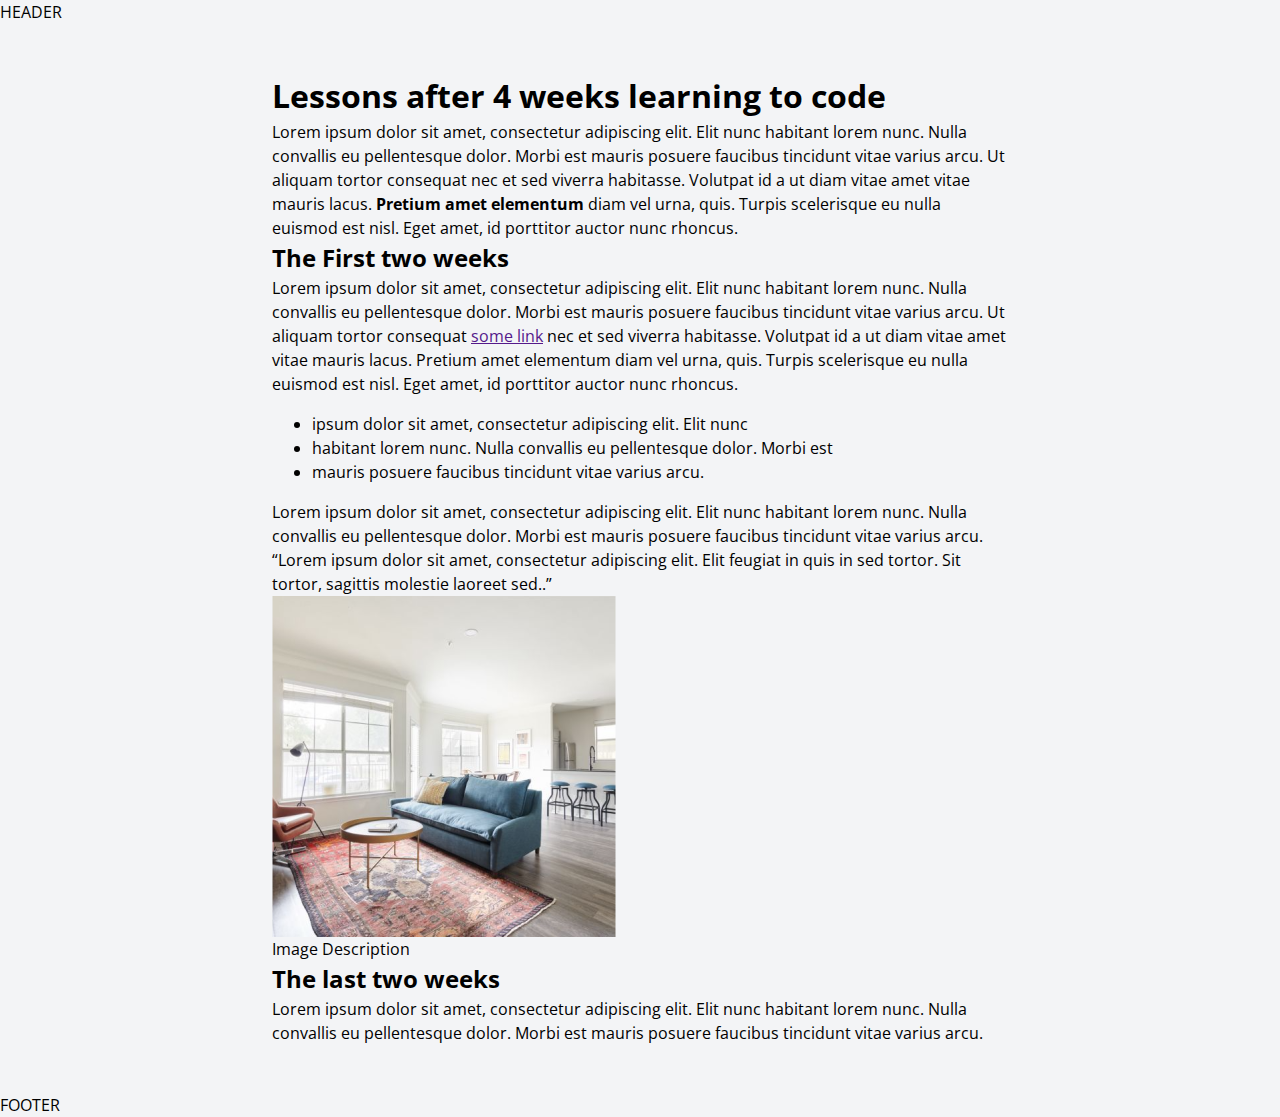
==== article/article.html @ 6e025fb3 "avance2" ====
<!DOCTYPE html>
<html lang="en">
  <head>
    <meta charset="UTF-8" />
    <meta http-equiv="X-UA-Compatible" content="IE=edge" />
    <meta name="viewport" content="width=device-width, initial-scale=1.0" />
    <title>Document</title>

    <link rel="preconnect" href="https://fonts.googleapis.com" />
    <link rel="preconnect" href="https://fonts.gstatic.com" crossorigin />
    <link
      href="https://fonts.googleapis.com/css2?family=Open+Sans:wght@300;400;600&display=swap"
      rel="stylesheet"
    />
    <link rel="stylesheet" href="reset.css" />
    <link rel="stylesheet" href="style.css" />
  </head>
  <body>
    <div>HEADER</div>
    <div class="section">
      <div class="container">
        <h1>Lessons after 4 weeks learning to code</h1>
        <p>
          Lorem ipsum dolor sit amet, consectetur adipiscing elit. Elit nunc
          habitant lorem nunc. Nulla convallis eu pellentesque dolor. Morbi est
          mauris posuere faucibus tincidunt vitae varius arcu. Ut aliquam tortor
          consequat nec et sed viverra habitasse. Volutpat id a ut diam vitae
          amet vitae mauris lacus. <strong>Pretium amet elementum</strong> diam
          vel urna, quis. Turpis scelerisque eu nulla euismod est nisl. Eget
          amet, id porttitor auctor nunc rhoncus.
        </p>
        <h2>The First two weeks</h2>
        <p>
          Lorem ipsum dolor sit amet, consectetur adipiscing elit. Elit nunc
          habitant lorem nunc. Nulla convallis eu pellentesque dolor. Morbi est
          mauris posuere faucibus tincidunt vitae varius arcu. Ut aliquam tortor
          consequat <a href="">some link</a> nec et sed viverra habitasse.
          Volutpat id a ut diam vitae amet vitae mauris lacus. Pretium amet
          elementum diam vel urna, quis. Turpis scelerisque eu nulla euismod est
          nisl. Eget amet, id porttitor auctor nunc rhoncus.
        </p>
        <ul>
          <li>ipsum dolor sit amet, consectetur adipiscing elit. Elit nunc</li>
          <li>
            habitant lorem nunc. Nulla convallis eu pellentesque dolor. Morbi
            est
          </li>
          <li>mauris posuere faucibus tincidunt vitae varius arcu.</li>
        </ul>
        <p>
          Lorem ipsum dolor sit amet, consectetur adipiscing elit. Elit nunc
          habitant lorem nunc. Nulla convallis eu pellentesque dolor. Morbi est
          mauris posuere faucibus tincidunt vitae varius arcu.
        </p>
        <blockquote>
          <p>
            “Lorem ipsum dolor sit amet, consectetur adipiscing elit. Elit
            feugiat in quis in sed tortor. Sit tortor, sagittis molestie laoreet
            sed..”
          </p>
        </blockquote>
        <figure>
          <img src="images/image.png" alt="A beautiful living-room" />
          <figcaption>Image Description</figcaption>
        </figure>
        <h2>The last two weeks</h2>
        <p>
          Lorem ipsum dolor sit amet, consectetur adipiscing elit. Elit nunc
          habitant lorem nunc. Nulla convallis eu pellentesque dolor. Morbi est
          mauris posuere faucibus tincidunt vitae varius arcu.
        </p>
      </div>
    </div>
    <div>FOOTER</div>
  </body>
</html>
---- article/style.css ----
/*reset*/
/* Box sizing rules */
*,
*::before,
*::after {
  box-sizing: border-box;
}

/* Remove default margin */
body,
h1,
h2,
h3,
h4,
p,
figure,
blockquote,
dl,
dd {
  margin: 0;
}

/* Remove list styles on ul, ol elements with a list role, which suggests default styling will be removed */
ul[role='list'],
ol[role='list'] {
  list-style: none;
}

/* Set core root defaults */
html:focus-within {
  scroll-behavior: smooth;
}

/* Set core body defaults */
body {
  min-height: 100vh;
  text-rendering: optimizeSpeed;
  line-height: 1.5;
}

/* A elements that don't have a class get default styles */
a:not([class]) {
  text-decoration-skip-ink: auto;
}

/* Make images easier to work with */
img,
picture {
  max-width: 100%;
  display: block;
}

/* Inherit fonts for inputs and buttons */
input,
button,
textarea,
select {
  font: inherit;
}

/* Remove all animations, transitions and smooth scroll for people that prefer not to see them */
@media (prefers-reduced-motion: reduce) {
  html:focus-within {
   scroll-behavior: auto;
  }
  
  *,
  *::before,
  *::after {
    animation-duration: 0.01ms !important;
    animation-iteration-count: 1 !important;
    transition-duration: 0.01ms !important;
    scroll-behavior: auto !important;
  }
}



/*MIS ESTILOS*/
body {
    background-color: #F3F4F6;
    font-family: "Open Sans", "Segoe UI", Tahoma, sans-serif;
}

.container {
    max-width: 768px;
    padding-left: 16px;
    padding-right: 16px;
    margin-left: auto;
    margin-right: auto;
}

.section {
    margin-top: 48px;
    margin-bottom: 48px;
}
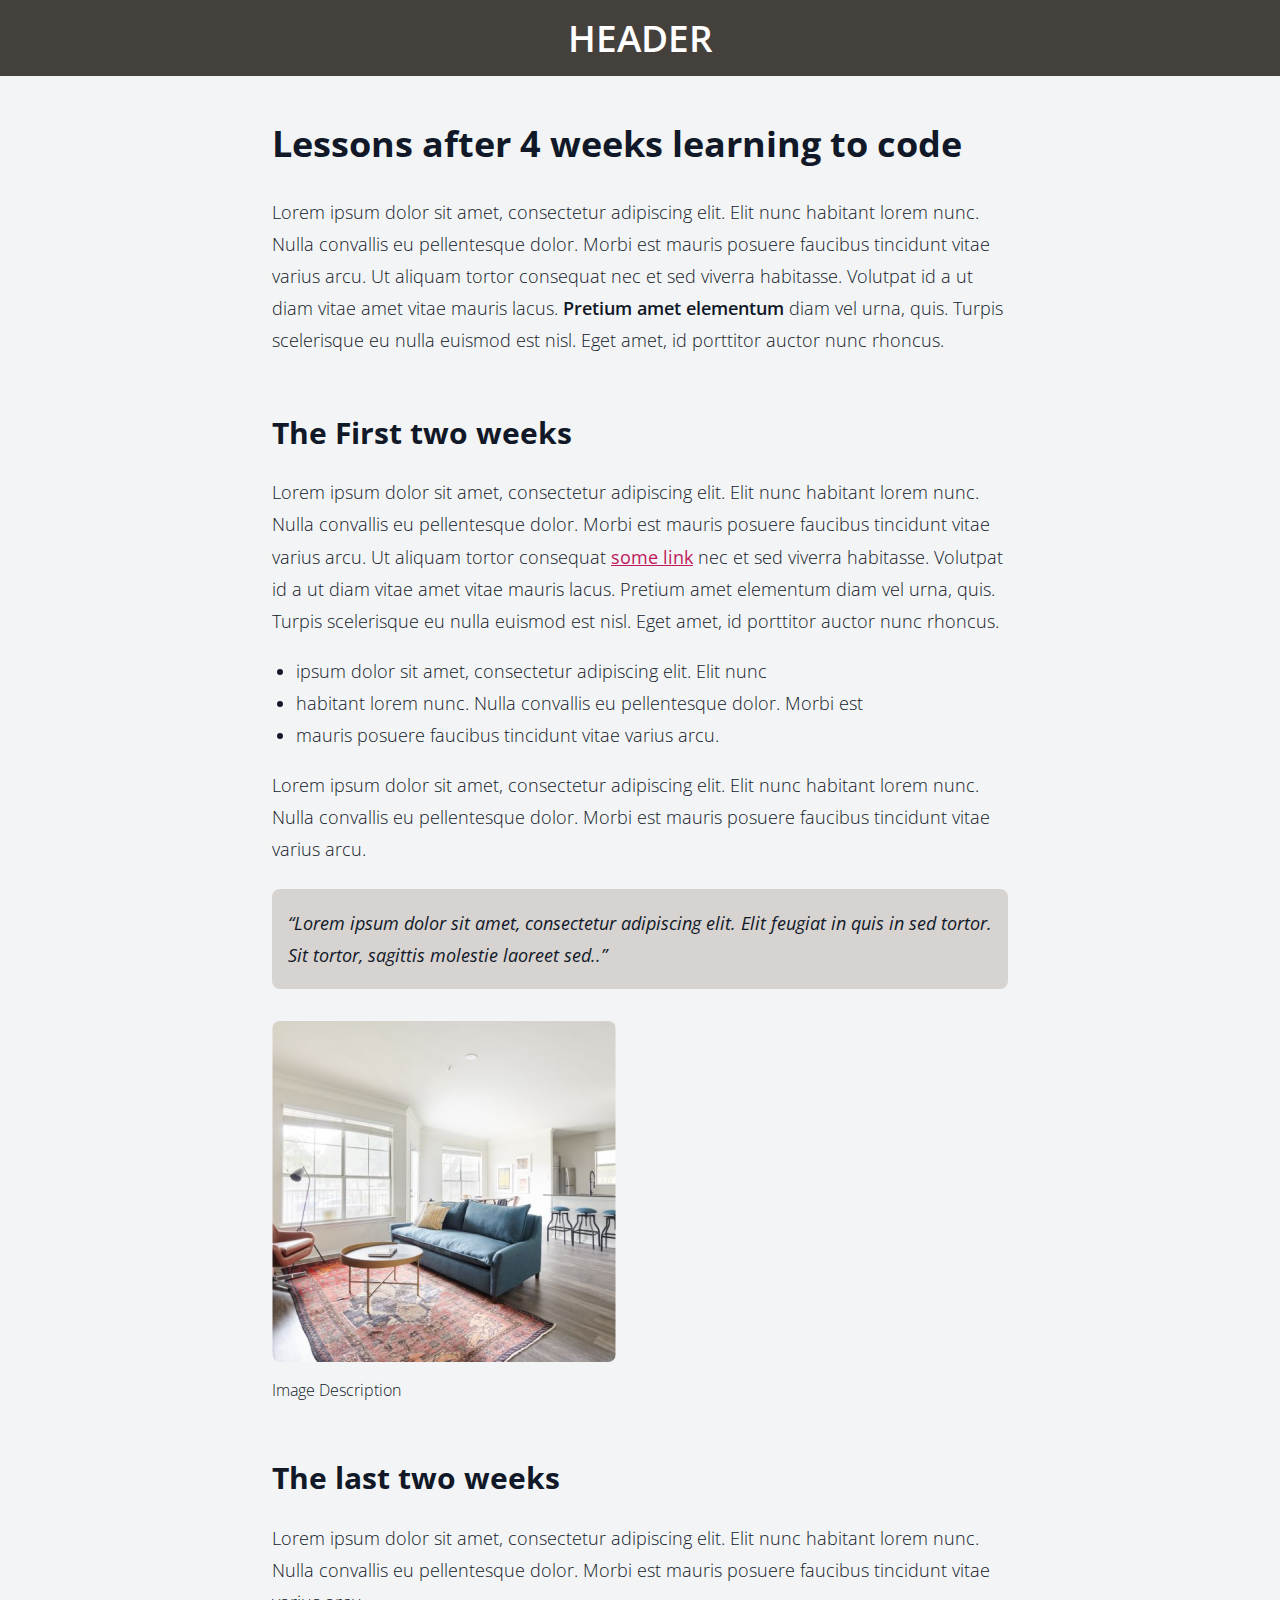
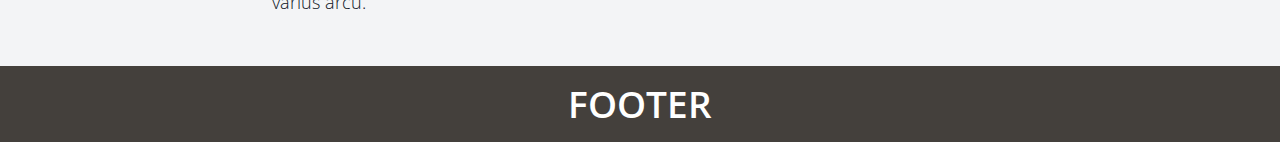
==== commit f940f0c4: "articulo terminado" ====
--- a/article/article.html
+++ b/article/article.html
@@ -16,61 +16,66 @@
     <link rel="stylesheet" href="style.css" />
   </head>
   <body>
-    <div>HEADER</div>
+    <div class="darkbox">HEADER</div>
     <div class="section">
       <div class="container">
-        <h1>Lessons after 4 weeks learning to code</h1>
-        <p>
-          Lorem ipsum dolor sit amet, consectetur adipiscing elit. Elit nunc
-          habitant lorem nunc. Nulla convallis eu pellentesque dolor. Morbi est
-          mauris posuere faucibus tincidunt vitae varius arcu. Ut aliquam tortor
-          consequat nec et sed viverra habitasse. Volutpat id a ut diam vitae
-          amet vitae mauris lacus. <strong>Pretium amet elementum</strong> diam
-          vel urna, quis. Turpis scelerisque eu nulla euismod est nisl. Eget
-          amet, id porttitor auctor nunc rhoncus.
-        </p>
-        <h2>The First two weeks</h2>
-        <p>
-          Lorem ipsum dolor sit amet, consectetur adipiscing elit. Elit nunc
-          habitant lorem nunc. Nulla convallis eu pellentesque dolor. Morbi est
-          mauris posuere faucibus tincidunt vitae varius arcu. Ut aliquam tortor
-          consequat <a href="">some link</a> nec et sed viverra habitasse.
-          Volutpat id a ut diam vitae amet vitae mauris lacus. Pretium amet
-          elementum diam vel urna, quis. Turpis scelerisque eu nulla euismod est
-          nisl. Eget amet, id porttitor auctor nunc rhoncus.
-        </p>
-        <ul>
-          <li>ipsum dolor sit amet, consectetur adipiscing elit. Elit nunc</li>
-          <li>
+        <div class="article">
+          <h1>Lessons after 4 weeks learning to code</h1>
+          <p>
+            Lorem ipsum dolor sit amet, consectetur adipiscing elit. Elit nunc
             habitant lorem nunc. Nulla convallis eu pellentesque dolor. Morbi
-            est
-          </li>
-          <li>mauris posuere faucibus tincidunt vitae varius arcu.</li>
-        </ul>
-        <p>
-          Lorem ipsum dolor sit amet, consectetur adipiscing elit. Elit nunc
-          habitant lorem nunc. Nulla convallis eu pellentesque dolor. Morbi est
-          mauris posuere faucibus tincidunt vitae varius arcu.
-        </p>
-        <blockquote>
+            est mauris posuere faucibus tincidunt vitae varius arcu. Ut aliquam
+            tortor consequat nec et sed viverra habitasse. Volutpat id a ut diam
+            vitae amet vitae mauris lacus.
+            <strong>Pretium amet elementum</strong> diam vel urna, quis. Turpis
+            scelerisque eu nulla euismod est nisl. Eget amet, id porttitor
+            auctor nunc rhoncus.
+          </p>
+          <h2>The First two weeks</h2>
           <p>
-            “Lorem ipsum dolor sit amet, consectetur adipiscing elit. Elit
-            feugiat in quis in sed tortor. Sit tortor, sagittis molestie laoreet
-            sed..”
+            Lorem ipsum dolor sit amet, consectetur adipiscing elit. Elit nunc
+            habitant lorem nunc. Nulla convallis eu pellentesque dolor. Morbi
+            est mauris posuere faucibus tincidunt vitae varius arcu. Ut aliquam
+            tortor consequat <a href="">some link</a> nec et sed viverra
+            habitasse. Volutpat id a ut diam vitae amet vitae mauris lacus.
+            Pretium amet elementum diam vel urna, quis. Turpis scelerisque eu
+            nulla euismod est nisl. Eget amet, id porttitor auctor nunc rhoncus.
           </p>
-        </blockquote>
-        <figure>
-          <img src="images/image.png" alt="A beautiful living-room" />
-          <figcaption>Image Description</figcaption>
-        </figure>
-        <h2>The last two weeks</h2>
-        <p>
-          Lorem ipsum dolor sit amet, consectetur adipiscing elit. Elit nunc
-          habitant lorem nunc. Nulla convallis eu pellentesque dolor. Morbi est
-          mauris posuere faucibus tincidunt vitae varius arcu.
-        </p>
+          <ul>
+            <li>
+              ipsum dolor sit amet, consectetur adipiscing elit. Elit nunc
+            </li>
+            <li>
+              habitant lorem nunc. Nulla convallis eu pellentesque dolor. Morbi
+              est
+            </li>
+            <li>mauris posuere faucibus tincidunt vitae varius arcu.</li>
+          </ul>
+          <p>
+            Lorem ipsum dolor sit amet, consectetur adipiscing elit. Elit nunc
+            habitant lorem nunc. Nulla convallis eu pellentesque dolor. Morbi
+            est mauris posuere faucibus tincidunt vitae varius arcu.
+          </p>
+          <blockquote>
+            <p>
+              “Lorem ipsum dolor sit amet, consectetur adipiscing elit. Elit
+              feugiat in quis in sed tortor. Sit tortor, sagittis molestie
+              laoreet sed..”
+            </p>
+          </blockquote>
+          <figure>
+            <img src="images/image.png" alt="A beautiful living-room" />
+            <figcaption>Image Description</figcaption>
+          </figure>
+          <h2>The last two weeks</h2>
+          <p>
+            Lorem ipsum dolor sit amet, consectetur adipiscing elit. Elit nunc
+            habitant lorem nunc. Nulla convallis eu pellentesque dolor. Morbi
+            est mauris posuere faucibus tincidunt vitae varius arcu.
+          </p>
+        </div>
       </div>
     </div>
-    <div>FOOTER</div>
+    <div class="darkbox">FOOTER</div>
   </body>
 </html>
--- a/article/style.css
+++ b/article/style.css
@@ -1,85 +1,11 @@
-/*reset*/
-/* Box sizing rules */
-*,
-*::before,
-*::after {
-  box-sizing: border-box;
-}
-
-/* Remove default margin */
-body,
-h1,
-h2,
-h3,
-h4,
-p,
-figure,
-blockquote,
-dl,
-dd {
-  margin: 0;
-}
-
-/* Remove list styles on ul, ol elements with a list role, which suggests default styling will be removed */
-ul[role='list'],
-ol[role='list'] {
-  list-style: none;
-}
-
-/* Set core root defaults */
-html:focus-within {
-  scroll-behavior: smooth;
-}
-
-/* Set core body defaults */
-body {
-  min-height: 100vh;
-  text-rendering: optimizeSpeed;
-  line-height: 1.5;
-}
-
-/* A elements that don't have a class get default styles */
-a:not([class]) {
-  text-decoration-skip-ink: auto;
-}
-
-/* Make images easier to work with */
-img,
-picture {
-  max-width: 100%;
-  display: block;
-}
-
-/* Inherit fonts for inputs and buttons */
-input,
-button,
-textarea,
-select {
-  font: inherit;
-}
-
-/* Remove all animations, transitions and smooth scroll for people that prefer not to see them */
-@media (prefers-reduced-motion: reduce) {
-  html:focus-within {
-   scroll-behavior: auto;
-  }
-  
-  *,
-  *::before,
-  *::after {
-    animation-duration: 0.01ms !important;
-    animation-iteration-count: 1 !important;
-    transition-duration: 0.01ms !important;
-    scroll-behavior: auto !important;
-  }
-}
-
 
 
 /*MIS ESTILOS*/
 body {
     background-color: #F3F4F6;
     font-family: "Open Sans", "Segoe UI", Tahoma, sans-serif;
+    font-weight: 400px;
+    color: hsla(221, 39%, 11%, 1)
 }
 
 .container {
@@ -93,4 +19,82 @@
 .section {
     margin-top: 48px;
     margin-bottom: 48px;
+}
+
+.article{
+    font-size: calc(18/16 *1rem);
+    line-height: 178%;
+    font-weight: 300;
+}
+.article h1 {
+    font-size: calc(36/16 *1rem);
+    line-height: 111%; /*distancia entre lineas */
+    margin-bottom: 32px;
+}
+
+.article h2{
+    font-size: calc(30/16 *1rem);
+    line-height: 133%;
+    margin-top: 56px;
+    margin-bottom: 24px;
+}
+
+article p {
+    margin-top: 24px;
+    margin-bottom: 24px;
+}
+
+.article ul {
+    padding-left: 24px;
+}
+
+.article blockquote{
+    margin-top: 24px;
+    margin-bottom: 24px;
+    background-color: #D6D3D1;
+    border-radius: 8px;
+    padding: 18px 16px;
+    font-weight: 400;
+    font-style: italic;
+}
+
+.article figure {
+    margin-top: 32px;
+    margin-bottom: 32px;
+}
+
+.article figure img {
+    border-radius: 8px;
+}
+
+.article figure figcaption {
+    font-size: 1rem;
+    line-height: 150%;
+    margin-top: 16px;
+
+}
+
+.article a {
+    font-weight: 400;
+    color: hsla(335, 78%, 42%, 1);
+}
+
+.article strong {
+    font-weight: 600;
+}
+
+.article em {
+    font-style: italic;
+}
+
+.darkbox {
+    background-color: hsla(30, 6%, 25%, 1);
+    color: white;
+    font-size: calc(30/13 *1rem);
+    line-height: 120%;
+    text-align: center;
+    font-weight: 600;
+    padding-top: 16px;
+    padding-bottom: 16px;
+
 }